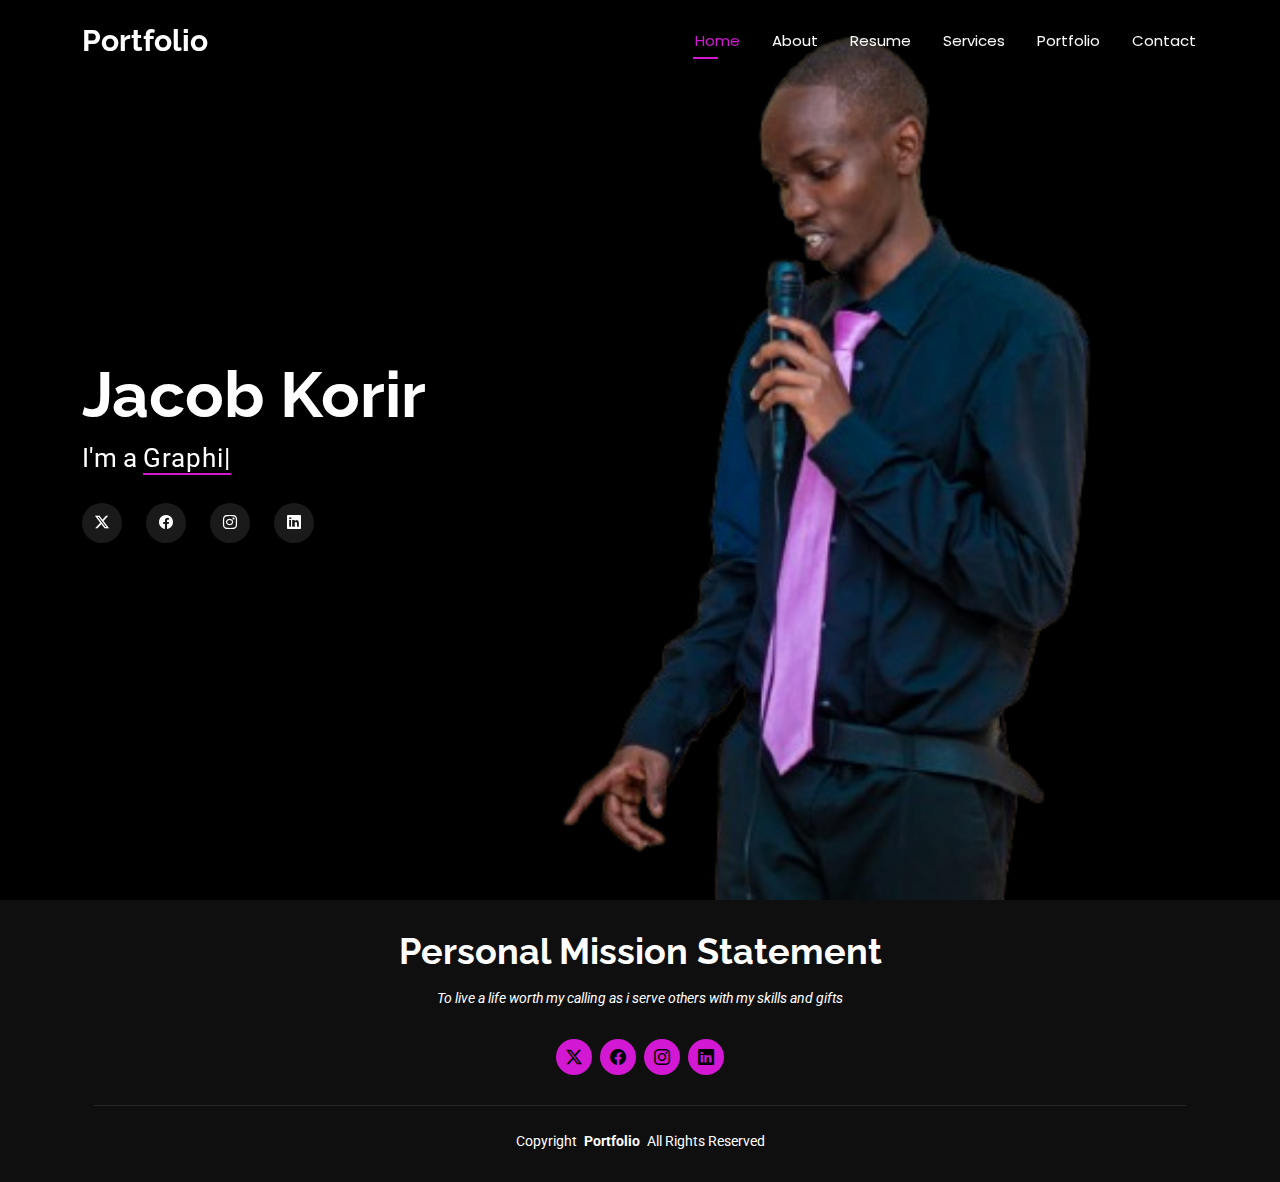
==== index.html @ c656af4e "First commit" ====
<!DOCTYPE html>
<html lang="en">

<head>
  <meta charset="utf-8">
  <meta content="width=device-width, initial-scale=1.0" name="viewport">
  <title>Portfolio</title>
  <meta name="description" content="">
  <meta name="keywords" content="">

  <!-- Favicons -->
  <link href="assets/img/p_icon.png" rel="icon">
  <link href="assets/img/p_icon.png" rel="portfolio-icon">

  <!-- Fonts -->
  <link href="https://fonts.googleapis.com" rel="preconnect">
  <link href="https://fonts.gstatic.com" rel="preconnect" crossorigin>
  <link href="https://fonts.googleapis.com/css2?family=Roboto:ital,wght@0,100;0,300;0,400;0,500;0,700;0,900;1,100;1,300;1,400;1,500;1,700;1,900&family=Poppins:ital,wght@0,100;0,200;0,300;0,400;0,500;0,600;0,700;0,800;0,900;1,100;1,200;1,300;1,400;1,500;1,600;1,700;1,800;1,900&family=Raleway:ital,wght@0,100;0,200;0,300;0,400;0,500;0,600;0,700;0,800;0,900;1,100;1,200;1,300;1,400;1,500;1,600;1,700;1,800;1,900&display=swap" rel="stylesheet">

  <!-- Vendor CSS Files -->
  <link href="assets/vendor/bootstrap/css/bootstrap.min.css" rel="stylesheet">
  <link href="assets/vendor/bootstrap-icons/bootstrap-icons.css" rel="stylesheet">
  <link href="assets/vendor/aos/aos.css" rel="stylesheet">
  <link href="assets/vendor/swiper/swiper-bundle.min.css" rel="stylesheet">
  <link href="assets/vendor/glightbox/css/glightbox.min.css" rel="stylesheet">

  <!-- Main CSS File -->
  <link href="assets/css/main.css" rel="stylesheet">


</head>

<body class="index-page">

  <header id="header" class="header d-flex align-items-center fixed-top">
    <div class="container-fluid container-xl position-relative d-flex align-items-center justify-content-between">

      <a href="index.html" class="logo d-flex align-items-center">
        <!-- Uncomment the line below if you also wish to use an image logo -->
        <!-- <img src="assets/img/logo.webp" alt=""> -->
        <h1 class="sitename">Portfolio</h1>
      </a>

      <nav id="navmenu" class="navmenu">
        <ul>
          <li><a href="index.html" class="active">Home</a></li>
          <li><a href="about.html">About</a></li>
          <li><a href="resume.html">Resume</a></li>
          <li><a href="services.html">Services</a></li>
          <li><a href="portfolio.html">Portfolio</a></li>
          
          <li><a href="contact.html">Contact</a></li>
        </ul>
        <i class="mobile-nav-toggle d-xl-none bi bi-list"></i>
      </nav>

    </div>
  </header>

  <main class="main">

    <!-- Hero Section -->
    <section id="hero" class="hero section dark-background">

      <img src="assets/img/index-bg.png" alt="" data-aos="fade-in">

      <div class="container" data-aos="zoom-out" data-aos-delay="100">
        <h2>Jacob Korir</h2>
        <p>I'm a <span class="typed" data-typed-items=" Graphic Designer,  Web Developer, Cloud Practitioner, Problem Solver"></span><span class="typed-cursor typed-cursor--blink"></span></p>
        <div class="social-links">
          <a href="https://x.com/JacobKipkerich"><i class="bi bi-twitter-x"></i></a>
          <a href="https://www.facebook.com/profile.php?id=100080199656727"><i class="bi bi-facebook"></i></a>
          <a href="https://www.instagram.com/jacobkipkerich/"><i class="bi bi-instagram"></i></a>
          <a href="https://www.linkedin.com/in/jacob-kipkerich-2237521b0/"><i class="bi bi-linkedin"></i></a>
        </div>
      </div>

    </section><!-- /Hero Section -->

  </main>

  <footer id="footer" class="footer dark-background">
    <div class="container">
      <h3 class="sitename">Personal Mission Statement</h3>
      <p>To live a life worth my calling as i serve others with my skills and gifts</p>
      <div class="social-links d-flex justify-content-center">
        <a href="https://x.com/JacobKipkerich"><i class="bi bi-twitter-x"></i></a>
        <a href="https://www.facebook.com/profile.php?id=100080199656727"><i class="bi bi-facebook"></i></a>
        <a href="https://www.instagram.com/jacobkipkerich/"><i class="bi bi-instagram"></i></a>
     
        <a href="https://www.linkedin.com/in/jacob-kipkerich-2237521b0/"><i class="bi bi-linkedin"></i></a>
      </div>
      <div class="container">
        <div class="copyright">
          <span>Copyright</span> <strong class="px-1 sitename">Portfolio</strong> <span>All Rights Reserved</span>
        </div>
        
      </div>
    </div>
  </footer>

  <!-- Scroll Top -->
  <a href="#" id="scroll-top" class="scroll-top d-flex align-items-center justify-content-center"><i class="bi bi-arrow-up-short"></i></a>

  <!-- Preloader -->
  <div id="preloader"></div>

  <!-- Vendor JS Files -->
  <script src="assets/vendor/bootstrap/js/bootstrap.bundle.min.js"></script>
  <script src="assets/vendor/php-email-form/validate.js"></script>
  <script src="assets/vendor/aos/aos.js"></script>
  <script src="assets/vendor/typed.js/typed.umd.js"></script>
  <script src="assets/vendor/purecounter/purecounter_vanilla.js"></script>
  <script src="assets/vendor/waypoints/noframework.waypoints.js"></script>
  <script src="assets/vendor/swiper/swiper-bundle.min.js"></script>
  <script src="assets/vendor/glightbox/js/glightbox.min.js"></script>
  <script src="assets/vendor/imagesloaded/imagesloaded.pkgd.min.js"></script>
  <script src="assets/vendor/isotope-layout/isotope.pkgd.min.js"></script>

  <!-- Main JS File -->
  <script src="assets/js/main.js"></script>

</body>

</html>
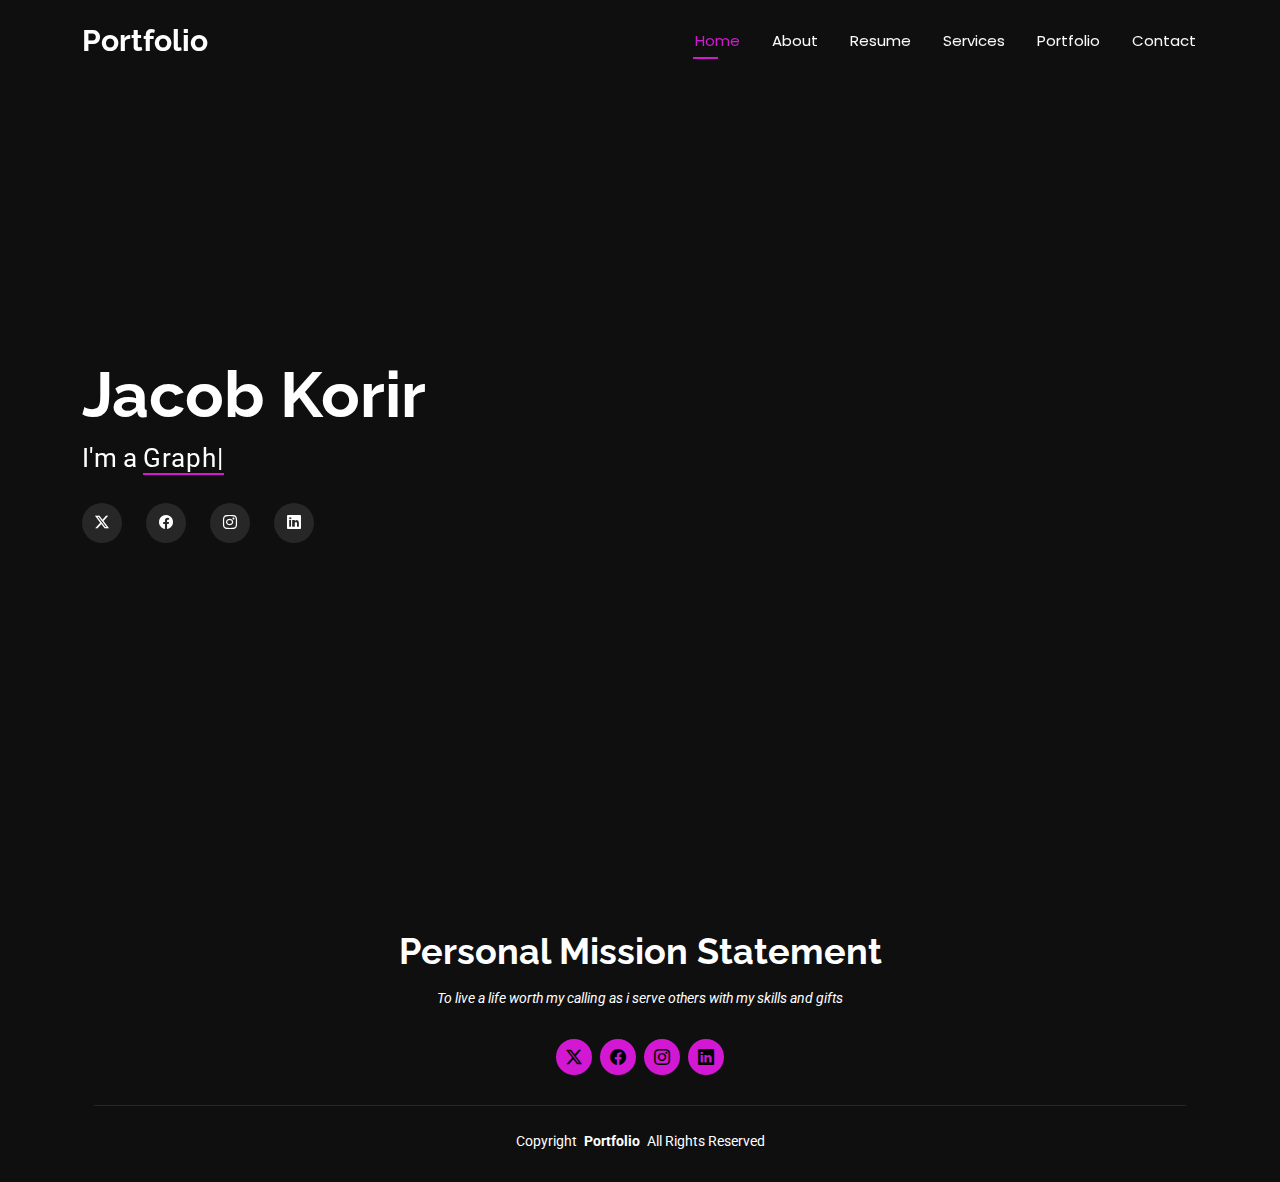
==== commit f6b99afd: "Update on index page" ====
--- a/index.html
+++ b/index.html
@@ -62,7 +62,7 @@
     <!-- Hero Section -->
     <section id="hero" class="hero section dark-background">
 
-      <img src="assets/img/index-bg.png" alt="" data-aos="fade-in">
+      <!-- <img src="assets/img/index-bg.png" alt="" data-aos="fade-in"> -->
 
       <div class="container" data-aos="zoom-out" data-aos-delay="100">
         <h2>Jacob Korir</h2>
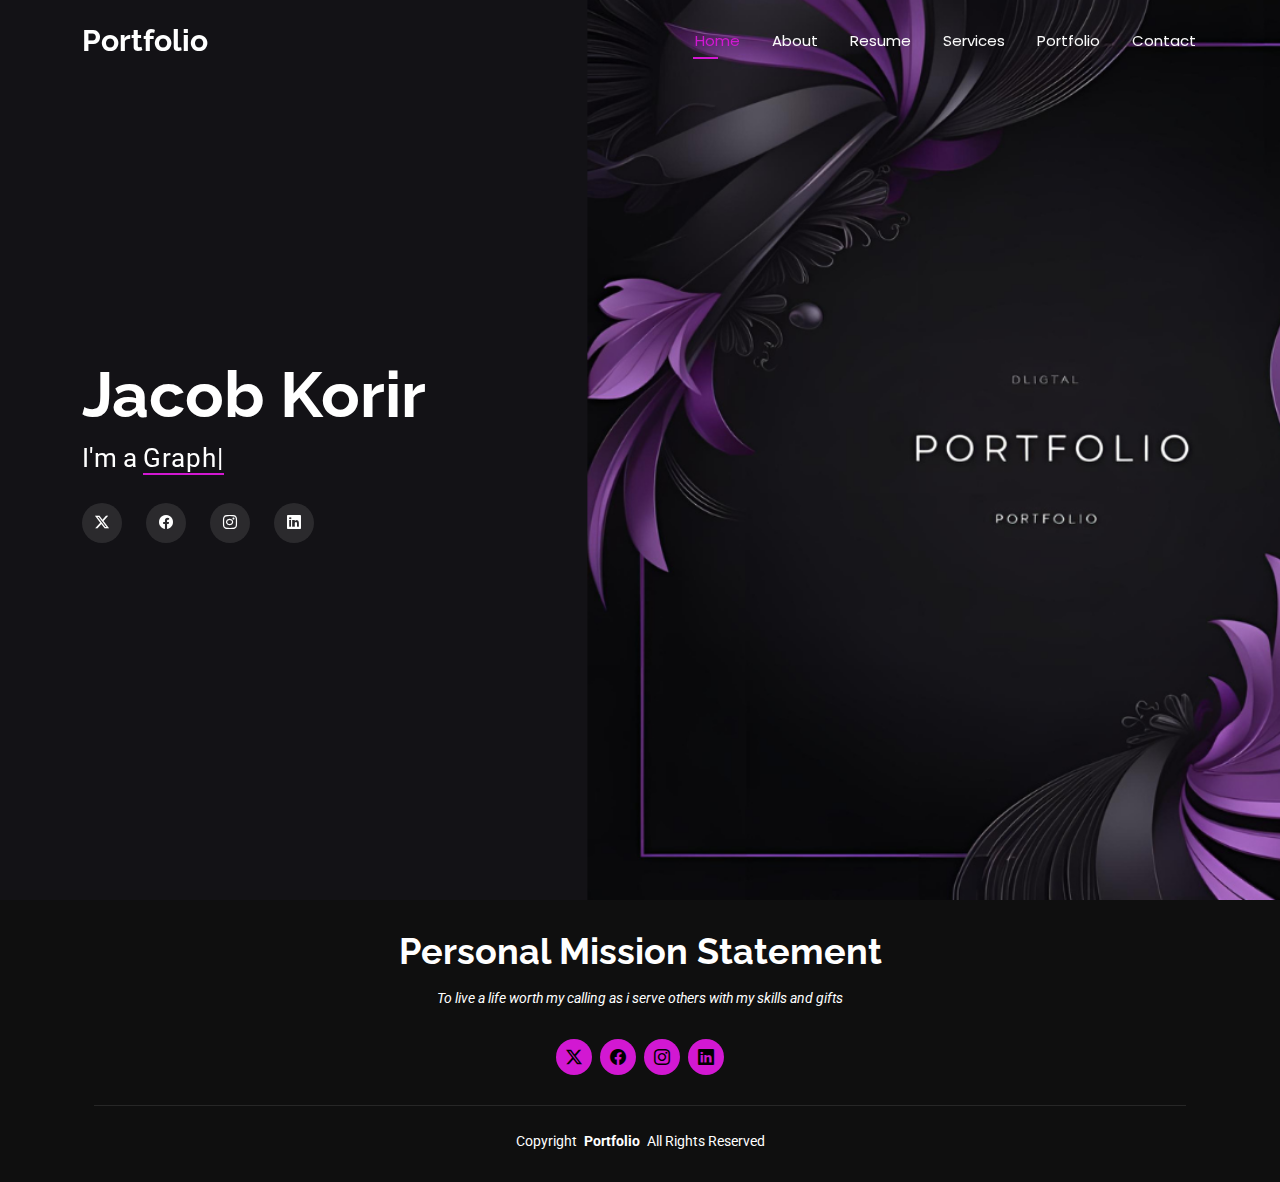
==== commit 4d0436d7: "Changes on indexpage and minor corrections on spelling" ====
--- a/index.html
+++ b/index.html
@@ -62,7 +62,7 @@
     <!-- Hero Section -->
     <section id="hero" class="hero section dark-background">
 
-      <!-- <img src="assets/img/index-bg.png" alt="" data-aos="fade-in"> -->
+       <img src="assets/img/index-background.png" alt="" data-aos="fade-in"> 
 
       <div class="container" data-aos="zoom-out" data-aos-delay="100">
         <h2>Jacob Korir</h2>
